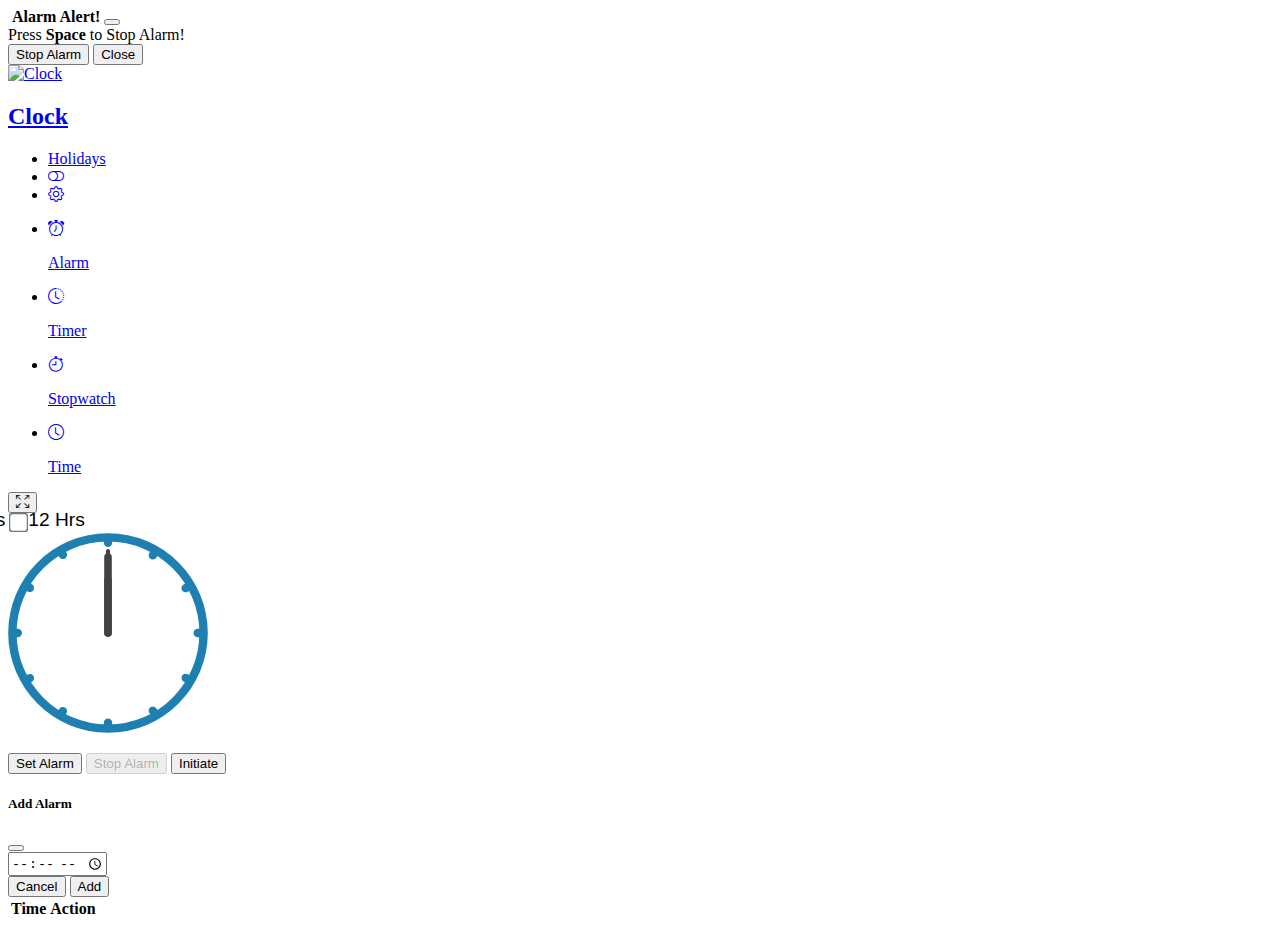
==== index.html @ c2b2ba16 "index change" ====
<!DOCTYPE html>
<html lang="en">
  <head>
    <meta charset="UTF-8" />
    <meta name="viewport" content="width=device-width, initial-scale=1.0" />
    <title>Clock Alarm</title>
    <link rel="stylesheet" href="./css/main.css" />
    <link rel="stylesheet" href="./css/bootstrap.css" />
    <link
      rel="stylesheet"
      href="https://cdn.jsdelivr.net/npm/bootstrap-icons@1.5.0/font/bootstrap-icons.css"
    />
    <link
      rel="stylesheet"
      href="https://cdnjs.cloudflare.com/ajax/libs/font-awesome/6.0.0-beta2/css/all.min.css"
    />
    <style>
      .scroll {
        overflow: auto;
        max-height: 90vh;
        /* for Firefox */
        min-height: 0;
      }
      .scroll::-webkit-scrollbar {
        width: 12px;
        background-color: #f5f5f5;
      }

      .scroll::-webkit-scrollbar-track {
        -webkit-box-shadow: inset 0 0 6px rgba(0, 0, 0, 0.3);
        border-radius: 10px;
        background-color: #f5f5f5;
      }

      .scroll::-webkit-scrollbar-thumb {
        border-radius: 10px;
        -webkit-box-shadow: inset 0 0 6px rgba(0, 0, 0, 0.3);
        background-color: #d62929;
      }

      path {
        stroke: #1d80b1;
        stroke-linecap: round;
        stroke-width: 42;
        fill: none;
      }
      #sec {
        stroke: #424242;
        stroke-width: 20;
      }
      #min {
        stroke: #424242;
        stroke-width: 38;
      }
      #hour {
        stroke: #424242;
        stroke-width: 38;
      }
      .dark-mode path {
        stroke: #ffc107;
      }
      .dark-mode #hour {
        stroke: #ffffff;
      }
      .dark-mode #min {
        stroke: #ffffff;
      }
      .dark-mode #sec {
        stroke: #ffffff;
      }
      @keyframes shake {
        0% {
          -webkit-transform: translate(2px, 1px) rotate(0deg);
        }
        10% {
          -webkit-transform: translate(-1px, -2px) rotate(-1deg);
        }
        20% {
          -webkit-transform: translate(-3px, 0px) rotate(1deg);
        }
        30% {
          -webkit-transform: translate(0px, 2px) rotate(0deg);
        }
        40% {
          -webkit-transform: translate(1px, -1px) rotate(1deg);
        }
        50% {
          -webkit-transform: translate(-1px, 2px) rotate(-1deg);
        }
        60% {
          -webkit-transform: translate(-3px, 1px) rotate(0deg);
        }
        70% {
          -webkit-transform: translate(2px, 1px) rotate(-1deg);
        }
        80% {
          -webkit-transform: translate(-1px, -1px) rotate(1deg);
        }
        90% {
          -webkit-transform: translate(2px, 2px) rotate(0deg);
        }
        100% {
          -webkit-transform: translate(1px, -2px) rotate(-1deg);
        }
      }
      .box {
      }

      .box #sound-01 {
        position: absolute;
        top: 5px;
        left: -25px;
        width: 40px;
        opacity: 0;
      }
      .box #sound-02 {
        position: absolute;
        top: 5px;
        right: -25px;
        width: 40px;
        opacity: 0;
      }

      @keyframes sound {
        0% {
          transform: rotate(-5deg);
        }
        100% {
          transform: rotate(5deg);
        }
      }
      #toggSwitch {
        position: relative;
      }
      #toggSwitch::before {
        position: absolute;
        right: 100%;
        width: 40px;
        top: -3px;
        content: "24 Hrs";
        font-size: 0.8rem;
      }
      #toggSwitch::after {
        position: absolute;
        left: 100%;
        width: 40px;
        top: -3px;
        content: "12 Hrs";
        font-size: 0.8rem;
      }
      .dark-mode #toggSwitch {
        color: white;
      }
      .dark-mode .toast-body {
        color: black;
      }
    </style>
  </head>
  <body>
    <!-- Toast Code -->
    <div
      class="toast-container position-fixed top-50 start-50 translate-middle p-3"
    >
      <div
        id="liveToast"
        class="toast"
        role="alert"
        aria-live="assertive"
        aria-atomic="true"
      >
        <div class="toast-header bg-danger text-white">
          <i class="fas fa-alarm-clock"></i>
          <strong class="me-auto">Alarm Alert!</strong>
          <button
            type="button"
            class="btn-close"
            data-bs-dismiss="toast"
            aria-label="Close"
          ></button>
        </div>
        <div class="toast-body bg-white">
          Press <b>Space</b> to Stop Alarm!
          <div class="mt-2 pt-2 border-top">
            <button
              type="button"
              class="btn btn-primary btn-sm"
              onClick="snoozeButton()"
              data-bs-dismiss="toast"
            >
              Stop Alarm
            </button>
            <button
              type="button"
              class="btn btn-secondary btn-sm"
              data-bs-dismiss="toast"
            >
              Close
            </button>
          </div>
        </div>
      </div>
    </div>
    <!-- Toast End -->
    <!-- Navbar Start -->

    <nav class="navbar bg-primary">
      <div class="container">
        <a class="navbar-brand" href="#">
          <div class="d-flex">
            <img src="./images/clock.png" alt="Clock" width="50" height="50" />

            <h2 class="text-white p-2 fw-bolder">Clock</h2>
          </div>
        </a>

        <ul class="nav justify-content-end">
          <li class="nav-item fs-5">
            <a class="text-white nav-link" href="holidays.html"> Holidays </a>
          </li>
          <li class="nav-item" id="toggle-btn">
            <a class="nav-link text-white" href="#">
              <i class="bi bi-toggle-off fs-4"></i>
            </a>
          </li>
          <li class="nav-item">
            <a class="nav-link text-white" href="#">
              <i class="bi bi-gear fs-4"></i>
            </a>
          </li>
        </ul>
      </div>
    </nav>
    <!-- Sidebar -->
    <div class="sidebar container-fluid">
      <div class="row">
        <div class="col-sm-auto col-md-1 px-0 sticky-top bg-dark">
          <div
            class="d-flex flex-sm-column flex-row flex-nowrap align-items-center sticky-top"
          >
            <ul
              class="nav nav-flush flex-sm-column w-100 flex-row flex-nowrap mb-auto text-center align-items-center"
            >
              <li class="active w-100">
                <a href="index.html" class="nav-link text-white">
                  <i class="bi bi-alarm fs-2"></i>

                  <p>Alarm</p>
                </a>
              </li>
              <li class="w-100">
                <a href="timer.html" class="nav-link text-white">
                  <i class="bi bi-clock-history fs-2"></i>
                  <p>Timer</p>
                </a>
              </li>
              <li class="w-100">
                <a href="stopwatch.html" class="nav-link text-white">
                  <i class="bi bi-stopwatch fs-2"></i>
                  <p>Stopwatch</p>
                </a>
              </li>

              <li class="w-100">
                <a href="time.html" class="nav-link text-white">
                  <i class="bi bi-clock fs-2"></i>
                  <p>Time</p>
                </a>
              </li>
            </ul>
          </div>
        </div>

        <!-- Content -->
        <div
          class="col-sm p-3 min-vh-100 bg-body-tertiary"
          id="clock-container"
        >
          <!-- content -->
          <div class="d-flex align-items-center justify-content-center">
            <div class="clock-container container bg-white">
              <div class="d-flex align-items-center justify-content-end mt-3">
                <button
                  class="bg-white border-0 px-2"
                  onclick="var el = document.getElementById('clock-container'); el.requestFullscreen();"
                >
                  <i class="bi bi-arrows-fullscreen"></i>
                </button>
              </div>

              <div
                class="form-check form-switch d-flex justify-content-center mb-2"
              >
                <input
                  class="form-check-input mb-5"
                  type="checkbox"
                  role="switch"
                  id="toggSwitch"
                  style="scale: 1.5"
                  onclick="toggle()"
                />
              </div>
              <div class="d-flex justify-content-center mb-2 box" id="analog">
                <div class="clockCont" style="position: relative">
                  <svg height="200" width="200" viewBox="0 0 1000 1000">
                    <path
                      d="M978,500c0,263.99-214.01,478-478,478s-478-214.01-478-478,214.01-478,478-478,478,214.01,478,478zm-888.93,237.25,20.179-11.65m779.16-449.85l22.517-13m-648.18,648.18,11.65-20.18m449.85-779.16l13-22.517m-711.75,410.93h23.305m899.7,0h26m-885.43-237.25,20.179,11.65m779.16,449.85,22.517,13m-648.18-648.18l11.652,20.183m449.85,779.16,13,22.517m-237.25-885.43v23.305m0,899.7,0,26"
                    />
                    <path d="M500,500,500,236" id="hour" />
                    <path d="M500,500,500,120" id="min" />
                    <path d="M500,500,500,90" id="sec" />
                  </svg>
                  <img id="sound-01" src="./images/sound_01.svg" alt="" />
                  <img id="sound-02" src="./images/sound_02.svg" alt="" />
                </div>
              </div>
              <p
                class="clock-time text-center text-secondary mt-2"
                id="timedisplay"
              ></p>
              <p
                class="fs-1 clock-time text-center text-secondary mt-2"
                id="remaintime"
              ></p>
              <audio id="alarm" src="alarm.mp3" preload="auto"></audio>

              <!-- Button trigger modal -->
              <div class="d-flex justify-content-center my-5">
                <button
                  type="button"
                  class="btn btn-success"
                  data-bs-toggle="modal"
                  data-bs-target="#exampleModal"
                >
                  Set Alarm
                </button>
                <button
                  type="button"
                  id="stop"
                  class="btn btn-danger ms-1"
                  onclick="snoozeButton()"
                  disabled
                >
                  Stop Alarm
                </button>
                <button
                  type="button"
                  id="Initiate"
                  class="btn btn-success ms-1"
                >
                  Initiate
                </button>
              </div>

              <!-- Modal -->
              <div
                class="modal fade"
                id="exampleModal"
                tabindex="-1"
                aria-labelledby="exampleModalLabel"
                aria-hidden="true"
              >
                <div class="modal-dialog">
                  <div class="modal-content">
                    <div class="modal-header bg-primary">
                      <h5 class="modal-title text-white" id="exampleModalLabel">
                        Add Alarm
                      </h5>
                      <button
                        type="button"
                        class="btn-close"
                        data-bs-dismiss="modal"
                        aria-label="Close"
                      ></button>
                    </div>
                    <div class="modal-body">
                      <div
                        id="error"
                        class="display-6 bg-danger text-center text-white p-2 rounded mt-3"
                      ></div>
                      <div class="mb-3 mt-3">
                        <input
                          type="time"
                          class="form-control"
                          id="timeInput"
                        />
                      </div>
                    </div>
                    <div class="modal-footer">
                      <button
                        type="button"
                        class="btn btn-secondary"
                        data-bs-dismiss="modal"
                      >
                        Cancel
                      </button>
                      <button
                        type="button"
                        onclick="saveTime()"
                        class="btn btn-primary"
                      >
                        Add
                      </button>
                    </div>
                  </div>
                </div>
              </div>
            </div>
          </div>

          <!-- Table -->
          <div class="d-flex pt-5 align-items-center justify-content-center">
            <div class="alarm-container container p-5 bg-white">
              <table id="timeTable" class="table alarm-table">
                <thead>
                  <tr>
                    <th scope="col">Time</th>
                    <th scope="col">Action</th>
                  </tr>
                </thead>
                <tbody id="tbody"></tbody>
              </table>
            </div>
          </div>
        </div>
      </div>
    </div>

    <!-- /#sidebar -->

    <script>
      function isPC() {
        const userAgent = navigator.userAgent;
        const mobileRegex =
          /Android|webOS|iPhone|iPad|iPod|BlackBerry|IEMobile|Opera Mini/i;
        return !mobileRegex.test(userAgent);
      }

      function scrollToToggle() {
        const toggleElement = document.getElementById("toggSwitch");
        toggleElement.scrollIntoView({
          behavior: "smooth",
        });
      }

      if (isPC()) {
        window.onload = scrollToToggle;
      }

      const toggleButton = document.getElementById("toggle-btn");
      toggleButton.addEventListener("click", function () {
        console.log("clocked");
        const darkThemeToggle = localStorage.getItem("darkTheme");
        if (darkThemeToggle == "true") {
          localStorage.setItem("darkTheme", "false");
        } else {
          localStorage.setItem("darkTheme", "true");
        }
        checkTheme();
      });
      window.addEventListener("load", () => {
        const darkThemeToggle =
          localStorage.getItem("darkTheme") ||
          localStorage.setItem("darkTheme", "false");
        checkTheme();
      });
      function checkTheme() {
        const darkThemeToggle = localStorage.getItem("darkTheme") || "false";
        if (darkThemeToggle == "true") {
          document.body.classList.add("dark-mode");
        } else {
          document.body.classList.remove("dark-mode");
        }
      }
    </script>
    <script src="./js/alarm.js"></script>

    <script
      src="https://cdn.jsdelivr.net/npm/@popperjs/core@2.9.2/dist/umd/popper.min.js"
      integrity="sha384-IQsoLXl5PILFhosVNubq5LC7Qb9DXgDA9i+tQ8Zj3iwWAwPtgFTxbJ8NT4GN1R8p"
      crossorigin="anonymous"
    ></script>
    <script
      src="https://cdn.jsdelivr.net/npm/bootstrap@5.0.2/dist/js/bootstrap.min.js"
      integrity="sha384-cVKIPhGWiC2Al4u+LWgxfKTRIcfu0JTxR+EQDz/bgldoEyl4H0zUF0QKbrJ0EcQF"
      crossorigin="anonymous"
    ></script>
  </body>
</html>
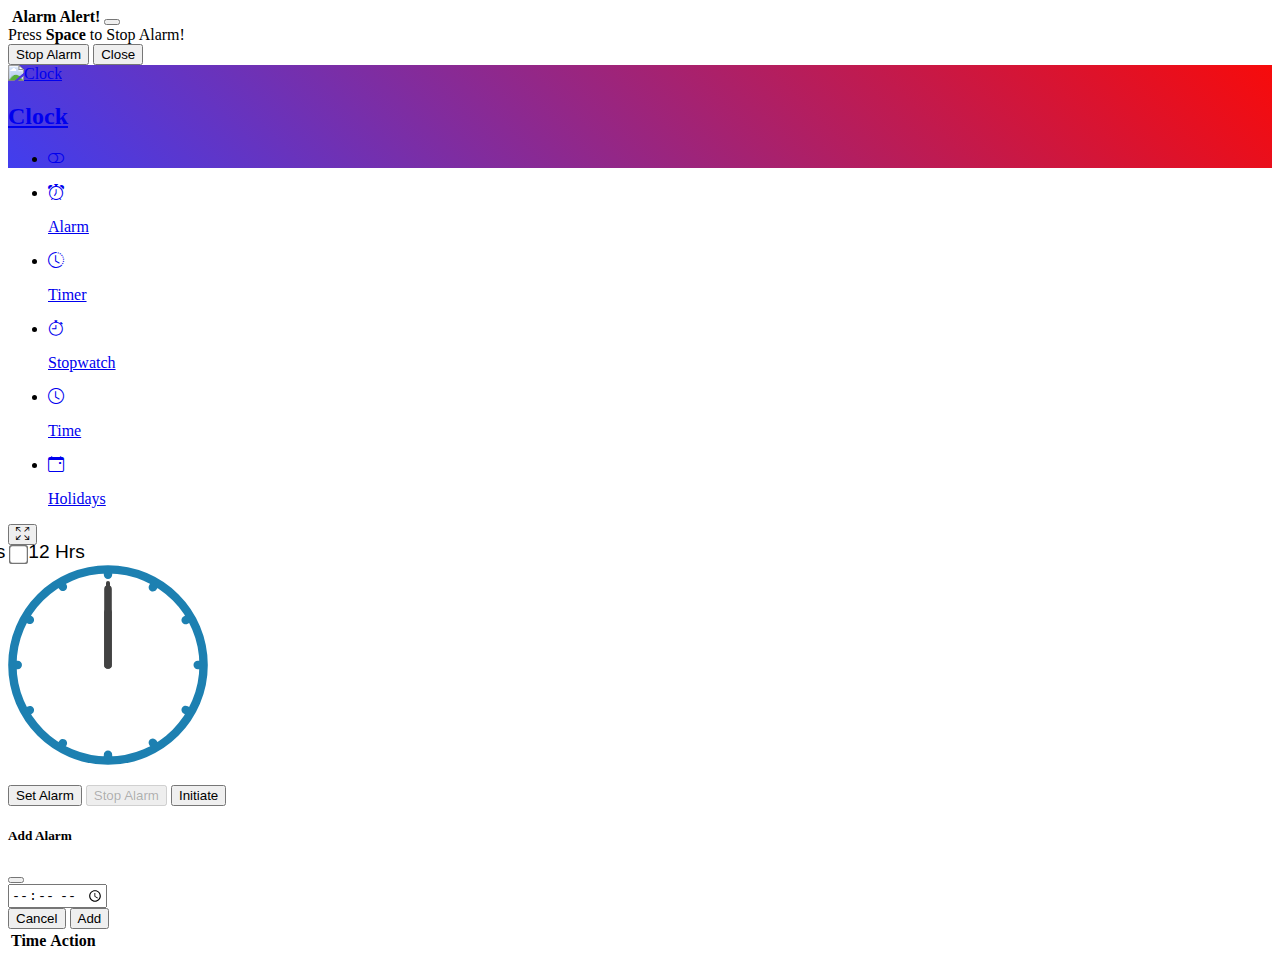
==== commit 4f726d9c: "navbar updated" ====
--- a/index.html
+++ b/index.html
@@ -102,8 +102,6 @@
         100% {
           -webkit-transform: translate(1px, -2px) rotate(-1deg);
         }
-      }
-      .box {
       }
 
       .box #sound-01 {
@@ -203,7 +201,7 @@
     <!-- Toast End -->
     <!-- Navbar Start -->
 
-    <nav class="navbar bg-primary">
+    <nav class="navbar" style="background-image: linear-gradient(45deg, #413eee, #f70b0b);">
       <div class="container">
         <a class="navbar-brand" href="#">
           <div class="d-flex">
@@ -214,19 +212,19 @@
         </a>
 
         <ul class="nav justify-content-end">
-          <li class="nav-item fs-5">
+          <!-- <li class="nav-item fs-5">
             <a class="text-white nav-link" href="holidays.html"> Holidays </a>
-          </li>
+          </li> -->
           <li class="nav-item" id="toggle-btn">
             <a class="nav-link text-white" href="#">
               <i class="bi bi-toggle-off fs-4"></i>
             </a>
           </li>
-          <li class="nav-item">
+          <!-- <li class="nav-item">
             <a class="nav-link text-white" href="#">
               <i class="bi bi-gear fs-4"></i>
             </a>
-          </li>
+          </li> -->
         </ul>
       </div>
     </nav>
@@ -266,6 +264,12 @@
                   <p>Time</p>
                 </a>
               </li>
+              <li class="w-100">
+                <a href="holidays.html" class="nav-link text-white">
+                  <i class="bi bi-calendar-event fs-2"></i>
+                  <p>Holidays</p>
+                </a>
+              </li>
             </ul>
           </div>
         </div>
@@ -281,8 +285,7 @@
               <div class="d-flex align-items-center justify-content-end mt-3">
                 <button
                   class="bg-white border-0 px-2"
-                  onclick="var el = document.getElementById('clock-container'); el.requestFullscreen();"
-                >
+                  onclick="toggleFullscreen()">
                   <i class="bi bi-arrows-fullscreen"></i>
                 </button>
               </div>
@@ -428,6 +431,8 @@
     <!-- /#sidebar -->
 
     <script>
+      const initiateButton = document.getElementById("Initiate");
+
       function isPC() {
         const userAgent = navigator.userAgent;
         const mobileRegex =
@@ -473,6 +478,21 @@
       }
     </script>
     <script src="./js/alarm.js"></script>
+    <script>
+        var isFullscreen = false;
+        function toggleFullscreen() {
+            var container = document.getElementById("clock-container");
+
+            if (isFullscreen) {
+                document.webkitCancelFullScreen();
+            } else {
+                container.webkitRequestFullScreen();
+            }
+            isFullscreen = !isFullscreen;
+
+            
+        }
+    </script>
 
     <script
       src="https://cdn.jsdelivr.net/npm/@popperjs/core@2.9.2/dist/umd/popper.min.js"
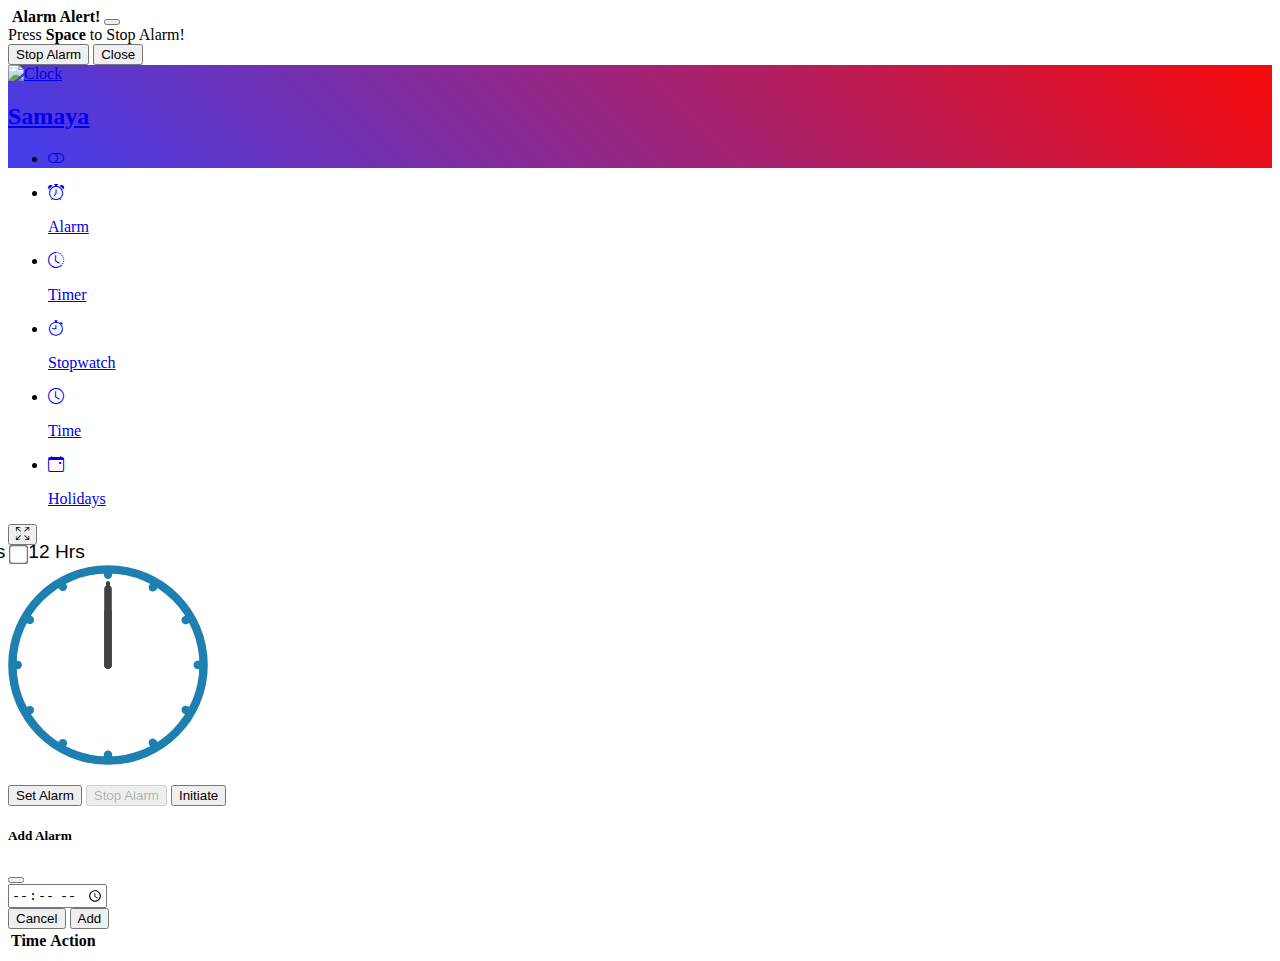
==== commit f2bc5eca: "updated" ====
--- a/index.html
+++ b/index.html
@@ -207,7 +207,7 @@
           <div class="d-flex">
             <img src="./images/clock.png" alt="Clock" width="50" height="50" />
 
-            <h2 class="text-white p-2 fw-bolder">Clock</h2>
+            <h2 class="text-white p-2 fw-bolder">Samaya</h2>
           </div>
         </a>
 
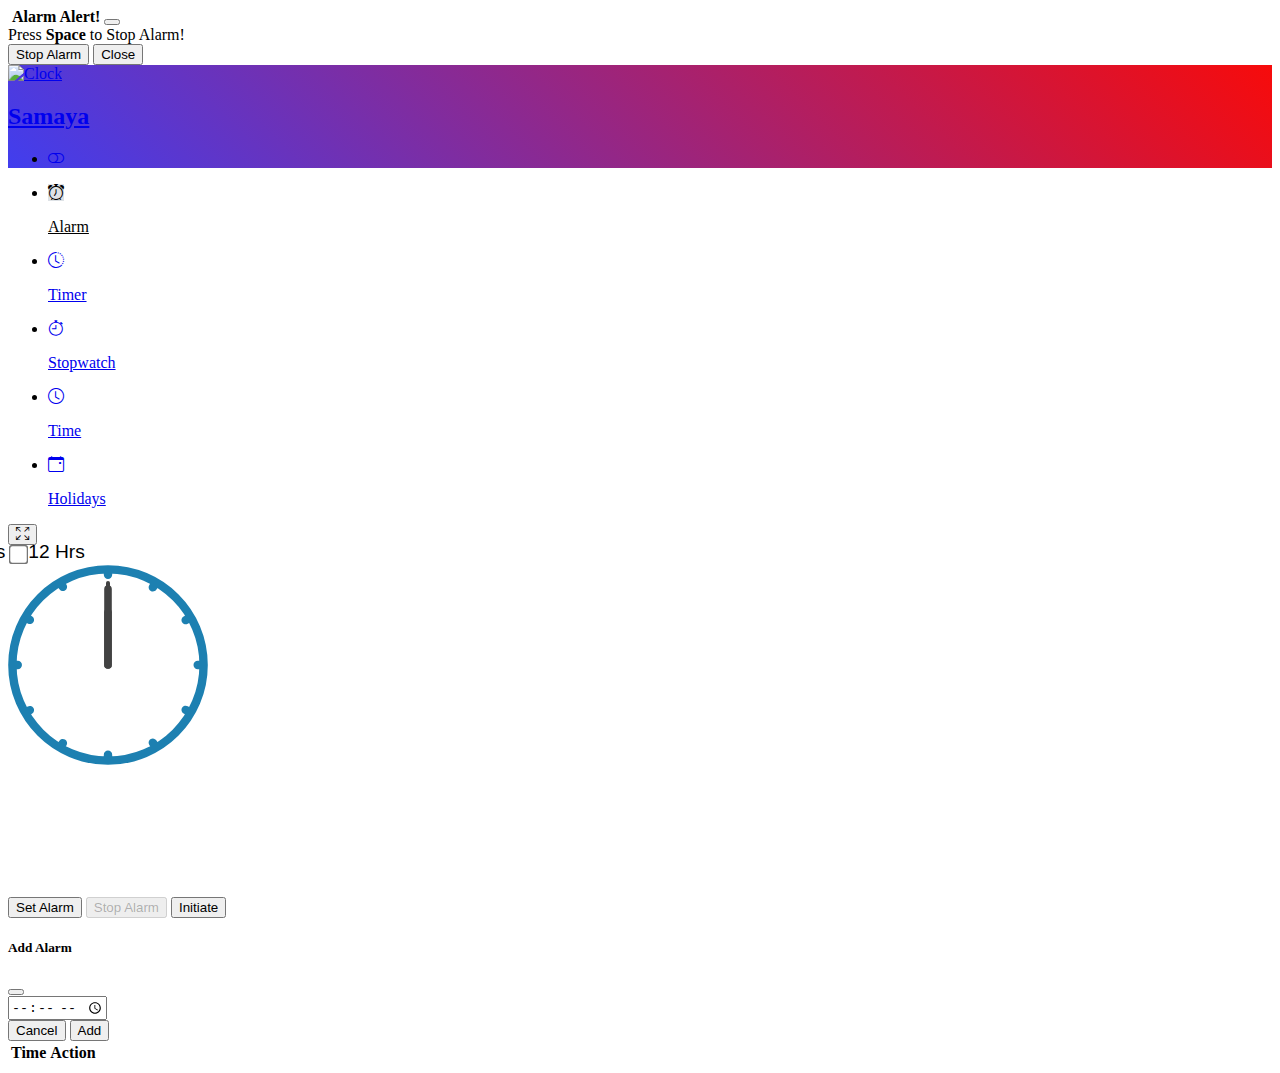
==== commit 7aee1ecd: "Update index.html" ====
--- a/index.html
+++ b/index.html
@@ -201,7 +201,7 @@
     <!-- Toast End -->
     <!-- Navbar Start -->
 
-    <nav class="navbar" style="background-image: linear-gradient(45deg, #413eee, #f70b0b);">
+    <nav class="navbar navbar-back" style="">
       <div class="container">
         <a class="navbar-brand" href="#">
           <div class="d-flex">
--- a/css/main.css
+++ b/css/main.css
@@ -0,0 +1,118 @@
+@import url("https://fonts.googleapis.com/css2?family=Alumni+Sans+Inline+One&family=Black+Ops+One&family=Foldit:wght@400;500;600&family=Lato:wght@400;700&family=VT323&family=ZCOOL+QingKe+HuangYou&display=swap");
+/* Light mode styles */
+body {
+  background-color: #ffffff;
+  color: #000000;
+}
+
+/* Dark mode styles */
+body.dark-mode {
+  background-color: #2c2c2c;
+  color: #ffffff;
+}
+
+.sidebar li :hover {
+  background-color: #495057;
+  width: 100%;
+  border-radius: 0 !important;
+}
+.sidebar .active a {
+  background: #dee2e6;
+  color: #000 !important;
+  border-radius: 0 !important;
+}
+
+.clock-time {
+  font-size: 8rem !important;
+  font-family: "Black Ops One", cursive;
+}
+.clock-time span {
+  font-size: 3rem !important;
+}
+
+.clock-date {
+  font-size: 3.5rem !important;
+  font-family: "Black Ops One", cursive;
+}
+
+.world-time {
+  font-size: 2.8rem !important;
+  font-family: "Black Ops One", cursive;
+}
+.world-time span {
+  font-size: 1.8rem !important;
+}
+
+.world-date {
+  font-size: 1.5rem !important;
+  font-family: "Black Ops One", cursive;
+}
+
+.fullscreen {
+  /* Full screen styles */
+  position: fixed;
+  top: 0;
+  left: 0;
+  width: 100%;
+  height: 100%;
+  z-index: 9999;
+}
+
+.dark-mode .navbar {
+  background-color: #212529 !important;
+}
+.dark-mode .bg-body-tertiary {
+  background-color: #000 !important;
+}
+.dark-mode .clock-container {
+  background-color: #000 !important;
+}
+.dark-mode .clock-container .clock-time {
+  color: #ffc107 !important;
+}
+.dark-mode .clock-container .clock-date {
+  color: #ffc107 !important;
+}
+.dark-mode .card {
+  background-color: #111;
+  color: #fff;
+}
+.dark-mode .card .card-header {
+  color: #fff;
+}
+.dark-mode .card .world-time {
+  color: #ffc107 !important;
+}
+.dark-mode .card .world-date {
+  color: #ffc107 !important;
+}
+.dark-mode .alarm-container {
+  background-color: #111 !important;
+  color: #fff;
+}
+.dark-mode .alarm-container .alarm-table th, .dark-mode .alarm-container td {
+  background-color: #111 !important;
+  color: #fff;
+}
+
+.navbar-back {
+  background-image: linear-gradient(45deg, #413eee, #f70b0b);
+}
+
+.dark-mode .navbar-back {
+  background-image: linear-gradient(45deg, #03024a, #8a084f) !important;
+}
+/*# sourceMappingURL=main.css.map */
+
+
+@media only screen and (max-width: 480px) {
+  .clock-time{
+      font-size: 10vw !important;
+      span {
+          font-size: 1.8rem !important;
+      }
+}
+.clock-date {
+  font-size: 1.5rem !important;
+}
+}